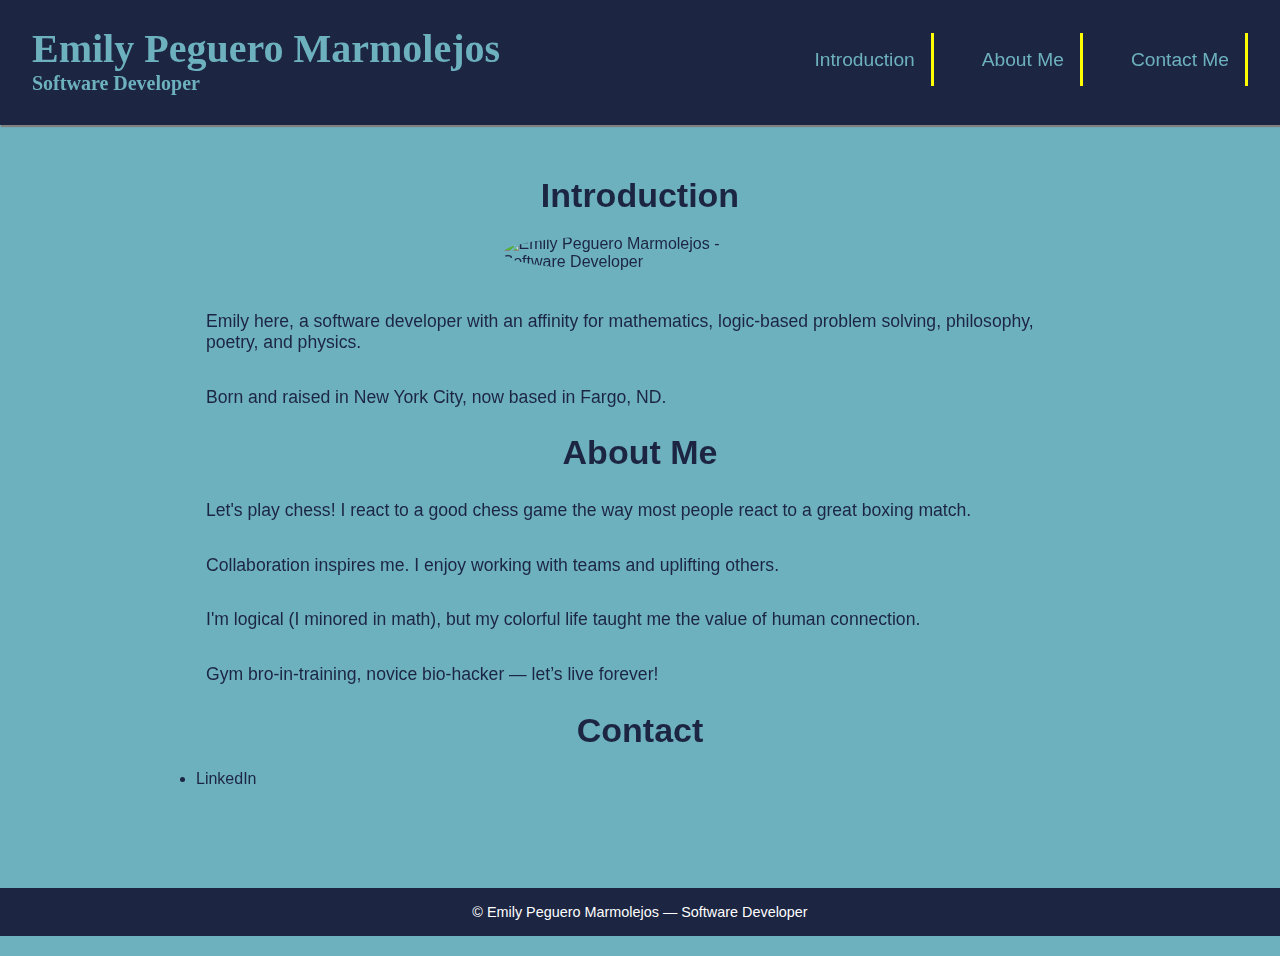
==== index.html @ 034e4d39 "Update index.html 2025 Q2" ====
<!DOCTYPE html>
<html lang="en">
<head>
  <meta charset="UTF-8" />
  <meta name="viewport" content="width=device-width, initial-scale=1.0" />
  <title>Emily the Developer</title>
  <link rel="stylesheet" href="https://cdnjs.cloudflare.com/ajax/libs/normalize/8.0.1/normalize.min.css" />
  <link rel="stylesheet" href="style.css" />
  <link href="https://unpkg.com/aos@2.3.1/dist/aos.css" rel="stylesheet">
  <link href="https://fonts.googleapis.com/css2?family=Inter:wght@300;400;600&family=Playfair+Display:wght@500;700&display=swap" rel="stylesheet">
</head>
<body>
  <div id="dark-mode-toggle" class="dark-toggle">
  <label class="switch">
    <input type="checkbox" id="toggle-dark-mode">
    <span class="slider round"></span>
  </label>
  </div>
  <header class="site-header">
    <div class="branding">
      <h1>Emily Peguero Marmolejos</h1>
      <h2>Software Developer</h2>
    </div>
    <nav class="main-nav">
      <ul>
        <li><a href="#introduction">Introduction</a></li>
        <li><a href="#about-me">About Me</a></li>
        <li><a href="#contact-me">Contact Me</a></li>
      </ul>
    </nav>
  </header>

  <main>
    <article id="introduction" data-aos="fade-up">
      <h3>Introduction</h3>
      <img src="me.jpg" alt="Emily Peguero Marmolejos - Software Developer" class="circular" width="275" />
      <p data-aos="fade-up" data-aos-delay="100">Emily here, a software developer with an affinity for mathematics, logic-based problem solving, philosophy, poetry, and physics.</p>
      <p data-aos="fade-up" data-aos-delay="200">Born and raised in New York City, now based in Fargo, ND.</p>
    </article>

    <article id="about-me" data-aos="fade-up">
      <h3>About Me</h3>
      <p data-aos="fade-up" data-aos-delay="400">Let's play chess! I react to a good chess game the way most people react to a great boxing match.</p>
      <p data-aos="fade-up" data-aos-delay="500">Collaboration inspires me. I enjoy working with teams and uplifting others.</p>
      <p data-aos="fade-up" data-aos-delay="600">I'm logical (I minored in math), but my colorful life taught me the value of human connection.</p>
      <p data-aos="fade-up" data-aos-delay="700">Gym bro-in-training, novice bio-hacker — let’s live forever!</p>
    </article>

    <article id="contact-me" data-aos="fade-up">
      <h3>Contact</h3>
      <ul class="contact-list">
        <li data-aos="fade-up" data-aos-delay="800"><a href="https://www.linkedin.com/in/peguero-marmolejos/" target="_blank">LinkedIn</a></li>
        <li data-aos="fade-up" data-aos-delay="900"><a href="https://github.com/peguero-marmolejos" target="_blank">GitHub</a></li>
        <li data-aos="fade-up" data-aos-delay="1000"><a href="mailto:erpegueromarmolejos@gmail.com?subject=Let’s%20Talk">Email Me</a></li>
      </ul>
    </article>
  </main>

  <footer>
    © Emily Peguero Marmolejos — Software Developer
  </footer>
  <script src="https://unpkg.com/aos@2.3.1/dist/aos.js"></script>
  <script>
     AOS.init({
       duration: 800,
       once: true
     });
  </script>
  <script>
  const toggle = document.getElementById('toggle-dark-mode');
  toggle.addEventListener('change', () => {
    document.body.classList.toggle('dark-mode');
  });
</script>

</body>
</html>
---- style.css ----
:root {
  --main-blue: #1C2541;
  --accent-blue: #6DB1BF;
  --highlight-yellow: yellow;
  --font-body: 'Lucida Sans Unicode', 'Lucida Grande', sans-serif;
  --font-heading: 'Didot', 'Didot LT STD', 'Hoefler Text', 'Garamond', serif;
}

* {
  box-sizing: border-box;
}

body {
  margin: 0;
  background-color: var(--accent-blue);
  font-family: var(--font-body);
  color: var(--main-blue);
}

/* Header */
.site-header {
  position: fixed;
  top: 0;
  width: 100%;
  height: 125px;
  background: var(--main-blue) url("uni.gif") repeat;
  border-bottom: 5px solid var(--main-blue);
  box-shadow: 1px 2px 1px grey;
  display: flex;
  justify-content: space-between;
  align-items: center;
  padding: 0 2rem;
  z-index: 1000;
}

.branding h1,
.branding h2 {
  margin: 0;
  color: var(--accent-blue);
  font-family: var(--font-heading);
}

.branding h1 {
  font-size: 2.5rem;
}

.branding h2 {
  font-size: 1.25rem;
}

.branding:hover h1,
.branding:hover h2 {
  color: white;
}

/* Article Headings */
article h3 {
  display: block;
  width: 100%;
  text-align: center;
  margin: 0 auto 20px auto;
  font-family: var(--font-body);
  font-size: 34px;
}

/* Navigation */
.main-nav ul {
  display: flex;
  gap: 2rem;
  list-style: none;
  padding: 0;
  margin: 0;
}

.main-nav a {
  text-decoration: none;
  color: var(--accent-blue);
  padding: 1rem;
  font-size: 1.2rem;
  border-right: 3px solid var(--highlight-yellow);
  transition: background-color 0.3s ease, color 0.3s ease;
}

.main-nav a:hover {
  background-color: var(--main-blue);
  color: var(--highlight-yellow);
  opacity: 0.7;
}

/* Main Content */
main {
  max-width: 1000px;
  margin: 160px auto 0 auto;
  padding: 1rem;
}

section {
  margin-bottom: 3rem;
  text-align: center;
}

h3 {
  font-size: 2rem;
}

p {
  font-size: 1.1rem;
  padding: 0.5rem 50px;
}

/* Image */
.circular {
  display: block;
  margin: 0 auto 2rem auto;
  border-radius: 50%;
}

/* Contact Section */
#contact-me ol {
  padding: 0 50px;
  margin: 0;
  font-size: 27px;
  font-family: var(--font-body);
  text-align: center;
  list-style-type: none;
}

#contact-me li {
  margin: 1rem 0;
}

.contact-list a {
  text-decoration: none;
  color: var(--main-blue);
  transition: font-size 0.2s ease;
}

.contact-list a:hover {
  font-size: 2rem;
}

/* Footer */
footer {
  background-color: var(--main-blue);
  color: white;
  text-align: center;
  padding: 1rem 0;
  font-size: 0.9rem;
}

/* Toggle switch styling */
.dark-toggle {
  position: fixed;
  top: 20px;
  right: 20px;
  z-index: 1000;
}
.switch {
  position: relative;
  display: inline-block;
  width: 50px;
  height: 24px;
}
.switch input {
  display: none;
}
.slider {
  position: absolute;
  cursor: pointer;
  background-color: #ccc;
  transition: .4s;
  border-radius: 34px;
  top: 0; left: 0; right: 0; bottom: 0;
}
.slider:before {
  content: "";
  position: absolute;
  height: 18px;
  width: 18px;
  left: 3px;
  bottom: 3px;
  background-color: white;
  transition: .4s;
  border-radius: 50%;
}
input:checked + .slider {
  background-color: #2196F3;
}
input:checked + .slider:before {
  transform: translateX(26px);
}

/* Dark mode */
body.dark-mode {
  background-color: #0D1117;
  color: #e6edf3;
}
body.dark-mode header,
body.dark-mode footer {
  background-color: #161B22;
  color: #e6edf3;
}
body.dark-mode nav a {
  color: #58A6FF;
}
body.dark-mode nav a:hover {
  background-color: #30363D;
  color: #fff;
}
body.dark-mode #about-me {
  background-color: #161B22;
}

/* Responsive Design */
@media screen and (max-width: 768px) {
  .site-header {
    flex-direction: column;
    height: auto;
    text-align: center;
    padding: 1rem;
  }

  .main-nav ul {
    flex-direction: column;
    gap: 1rem;
  }

  main {
    margin-top: 220px;
    padding: 1rem;
  }

  .branding h1 {
    font-size: 2rem;
  }

  .branding h2 {
    font-size: 1rem;
  }
}
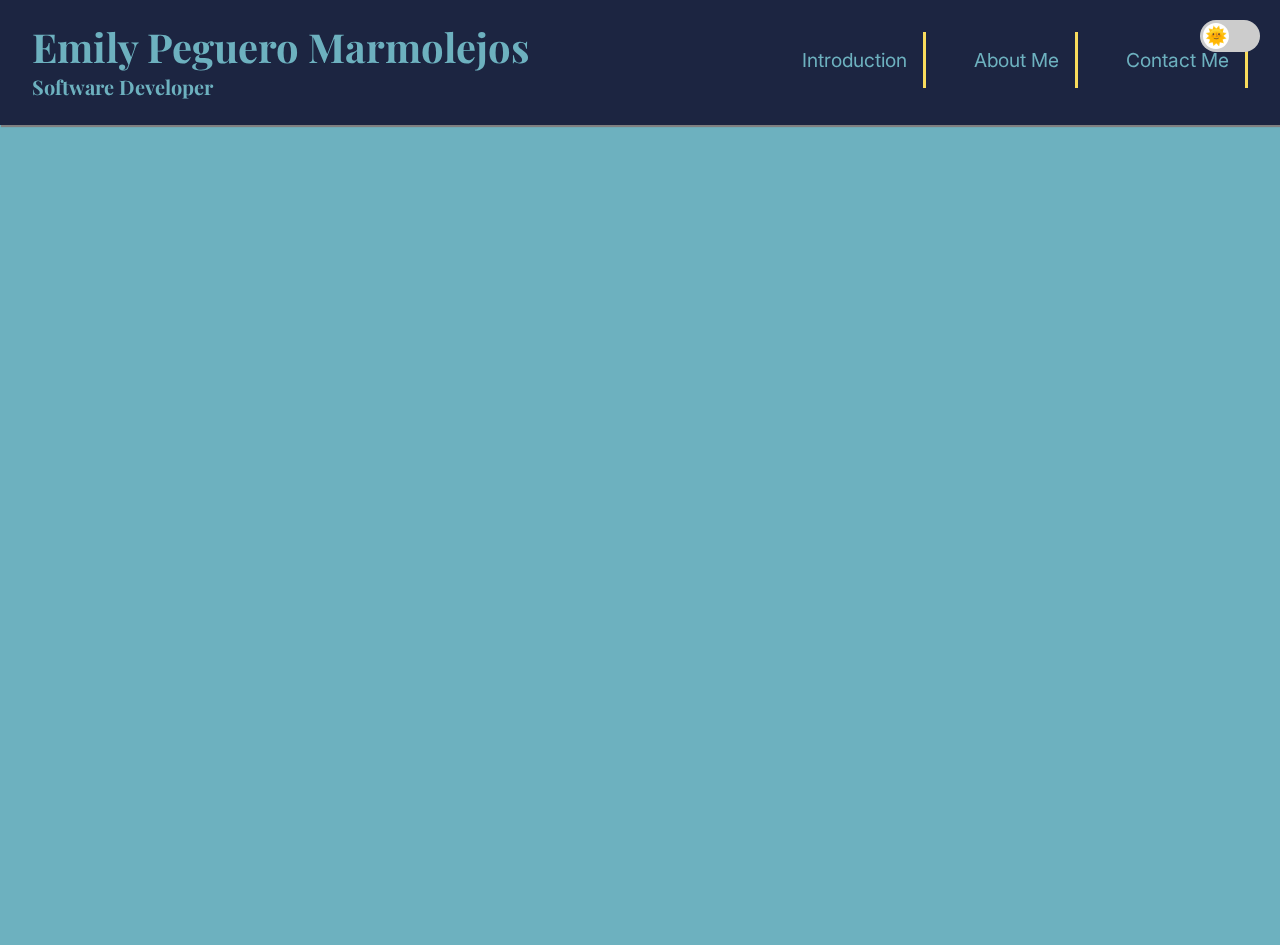
==== commit 17bac137: "Update index.html  Q2 2025" ====
--- a/index.html
+++ b/index.html
@@ -4,18 +4,30 @@
   <meta charset="UTF-8" />
   <meta name="viewport" content="width=device-width, initial-scale=1.0" />
   <title>Emily the Developer</title>
+
+  <!-- Normalize CSS -->
   <link rel="stylesheet" href="https://cdnjs.cloudflare.com/ajax/libs/normalize/8.0.1/normalize.min.css" />
+
+  <!-- Google Fonts -->
+  <link href="https://fonts.googleapis.com/css2?family=Inter:wght@300;400;600&family=Playfair+Display:wght@500;700&display=swap" rel="stylesheet">
+
+  <!-- AOS Scroll Animations -->
+  <link href="https://unpkg.com/aos@2.3.1/dist/aos.css" rel="stylesheet">
+
+  <!-- Your Main Styles -->
   <link rel="stylesheet" href="style.css" />
-  <link href="https://unpkg.com/aos@2.3.1/dist/aos.css" rel="stylesheet">
-  <link href="https://fonts.googleapis.com/css2?family=Inter:wght@300;400;600&family=Playfair+Display:wght@500;700&display=swap" rel="stylesheet">
 </head>
 <body>
+
+  <!-- Dark Mode Toggle -->
   <div id="dark-mode-toggle" class="dark-toggle">
-  <label class="switch">
-    <input type="checkbox" id="toggle-dark-mode">
-    <span class="slider round"></span>
-  </label>
+    <label class="switch">
+      <input type="checkbox" id="toggle-dark-mode">
+      <span class="slider round"></span>
+    </label>
   </div>
+
+  <!-- Header -->
   <header class="site-header">
     <div class="branding">
       <h1>Emily Peguero Marmolejos</h1>
@@ -30,12 +42,17 @@
     </nav>
   </header>
 
+  <!-- Main Content -->
   <main>
     <article id="introduction" data-aos="fade-up">
       <h3>Introduction</h3>
       <img src="me.jpg" alt="Emily Peguero Marmolejos - Software Developer" class="circular" width="275" />
-      <p data-aos="fade-up" data-aos-delay="100">Emily here, a software developer with an affinity for mathematics, logic-based problem solving, philosophy, poetry, and physics.</p>
-      <p data-aos="fade-up" data-aos-delay="200">Born and raised in New York City, now based in Fargo, ND.</p>
+      <p data-aos="fade-up" data-aos-delay="100">
+        Emily here, a software developer with an affinity for mathematics, logic-based problem solving, philosophy, poetry, and physics.
+      </p>
+      <p data-aos="fade-up" data-aos-delay="200">
+        Born and raised in New York City, now based in Fargo, ND.
+      </p>
     </article>
 
     <article id="about-me" data-aos="fade-up">
@@ -49,29 +66,4 @@
     <article id="contact-me" data-aos="fade-up">
       <h3>Contact</h3>
       <ul class="contact-list">
-        <li data-aos="fade-up" data-aos-delay="800"><a href="https://www.linkedin.com/in/peguero-marmolejos/" target="_blank">LinkedIn</a></li>
-        <li data-aos="fade-up" data-aos-delay="900"><a href="https://github.com/peguero-marmolejos" target="_blank">GitHub</a></li>
-        <li data-aos="fade-up" data-aos-delay="1000"><a href="mailto:erpegueromarmolejos@gmail.com?subject=Let’s%20Talk">Email Me</a></li>
-      </ul>
-    </article>
-  </main>
-
-  <footer>
-    © Emily Peguero Marmolejos — Software Developer
-  </footer>
-  <script src="https://unpkg.com/aos@2.3.1/dist/aos.js"></script>
-  <script>
-     AOS.init({
-       duration: 800,
-       once: true
-     });
-  </script>
-  <script>
-  const toggle = document.getElementById('toggle-dark-mode');
-  toggle.addEventListener('change', () => {
-    document.body.classList.toggle('dark-mode');
-  });
-</script>
-
-</body>
-</html>
+        <li data-aos="fade-up" data-aos-delay="800"><a href="https://www.linkedin.com/in/peguero-marmolejos/" target="_blank" rel_
--- a/style.css
+++ b/style.css
@@ -1,9 +1,9 @@
 :root {
   --main-blue: #1C2541;
   --accent-blue: #6DB1BF;
-  --highlight-yellow: yellow;
-  --font-body: 'Lucida Sans Unicode', 'Lucida Grande', sans-serif;
-  --font-heading: 'Didot', 'Didot LT STD', 'Hoefler Text', 'Garamond', serif;
+  --highlight-yellow: #F9DC5C;
+  --font-body: 'Inter', sans-serif;
+  --font-heading: 'Playfair Display', serif;
 }
 
 * {
@@ -15,6 +15,7 @@
   background-color: var(--accent-blue);
   font-family: var(--font-body);
   color: var(--main-blue);
+  transition: background-color 0.3s, color 0.3s;
 }
 
 /* Header */
@@ -53,17 +54,7 @@
   color: white;
 }
 
-/* Article Headings */
-article h3 {
-  display: block;
-  width: 100%;
-  text-align: center;
-  margin: 0 auto 20px auto;
-  font-family: var(--font-body);
-  font-size: 34px;
-}
-
-/* Navigation */
+/* Nav */
 .main-nav ul {
   display: flex;
   gap: 2rem;
@@ -87,6 +78,63 @@
   opacity: 0.7;
 }
 
+/* Dark Mode Toggle */
+.dark-toggle {
+  position: fixed;
+  top: 20px;
+  right: 20px;
+  z-index: 1001;
+}
+
+.switch {
+  position: relative;
+  display: inline-block;
+  width: 60px;
+  height: 32px;
+}
+
+.switch input {
+  opacity: 0;
+  width: 0;
+  height: 0;
+}
+
+.slider {
+  position: absolute;
+  cursor: pointer;
+  background-color: #ccc;
+  border-radius: 34px;
+  top: 0;
+  left: 0;
+  right: 0;
+  bottom: 0;
+  transition: background-color 0.4s;
+}
+
+.slider:before {
+  content: "🌞";
+  position: absolute;
+  height: 26px;
+  width: 26px;
+  left: 3px;
+  bottom: 3px;
+  font-size: 18px;
+  text-align: center;
+  line-height: 26px;
+  background-color: white;
+  border-radius: 50%;
+  transition: transform 0.4s ease-in-out;
+}
+
+input:checked + .slider {
+  background-color: #444;
+}
+
+input:checked + .slider:before {
+  content: "🌜";
+  transform: translateX(28px);
+}
+
 /* Main Content */
 main {
   max-width: 1000px;
@@ -99,13 +147,17 @@
   text-align: center;
 }
 
-h3 {
+article h3 {
+  text-align: center;
+  font-family: var(--font-heading);
   font-size: 2rem;
+  margin-bottom: 1rem;
 }
 
 p {
   font-size: 1.1rem;
-  padding: 0.5rem 50px;
+  padding: 0.5rem 2rem;
+  text-align: left;
 }
 
 /* Image */
@@ -116,17 +168,15 @@
 }
 
 /* Contact Section */
-#contact-me ol {
-  padding: 0 50px;
-  margin: 0;
-  font-size: 27px;
-  font-family: var(--font-body);
-  text-align: center;
-  list-style-type: none;
-}
-
-#contact-me li {
+.contact-list {
+  list-style: none;
+  padding-left: 2rem;
+}
+
+.contact-list li {
   margin: 1rem 0;
+  font-size: 1.5rem;
+  text-align: left;
 }
 
 .contact-list a {
@@ -148,70 +198,32 @@
   font-size: 0.9rem;
 }
 
-/* Toggle switch styling */
-.dark-toggle {
-  position: fixed;
-  top: 20px;
-  right: 20px;
-  z-index: 1000;
-}
-.switch {
-  position: relative;
-  display: inline-block;
-  width: 50px;
-  height: 24px;
-}
-.switch input {
-  display: none;
-}
-.slider {
-  position: absolute;
-  cursor: pointer;
-  background-color: #ccc;
-  transition: .4s;
-  border-radius: 34px;
-  top: 0; left: 0; right: 0; bottom: 0;
-}
-.slider:before {
-  content: "";
-  position: absolute;
-  height: 18px;
-  width: 18px;
-  left: 3px;
-  bottom: 3px;
-  background-color: white;
-  transition: .4s;
-  border-radius: 50%;
-}
-input:checked + .slider {
-  background-color: #2196F3;
-}
-input:checked + .slider:before {
-  transform: translateX(26px);
-}
-
-/* Dark mode */
+/* Dark Mode Styles */
 body.dark-mode {
   background-color: #0D1117;
   color: #e6edf3;
 }
+
 body.dark-mode header,
 body.dark-mode footer {
   background-color: #161B22;
   color: #e6edf3;
 }
+
 body.dark-mode nav a {
   color: #58A6FF;
 }
+
 body.dark-mode nav a:hover {
   background-color: #30363D;
   color: #fff;
 }
+
 body.dark-mode #about-me {
   background-color: #161B22;
 }
 
-/* Responsive Design */
+/* Responsive */
 @media screen and (max-width: 768px) {
   .site-header {
     flex-direction: column;
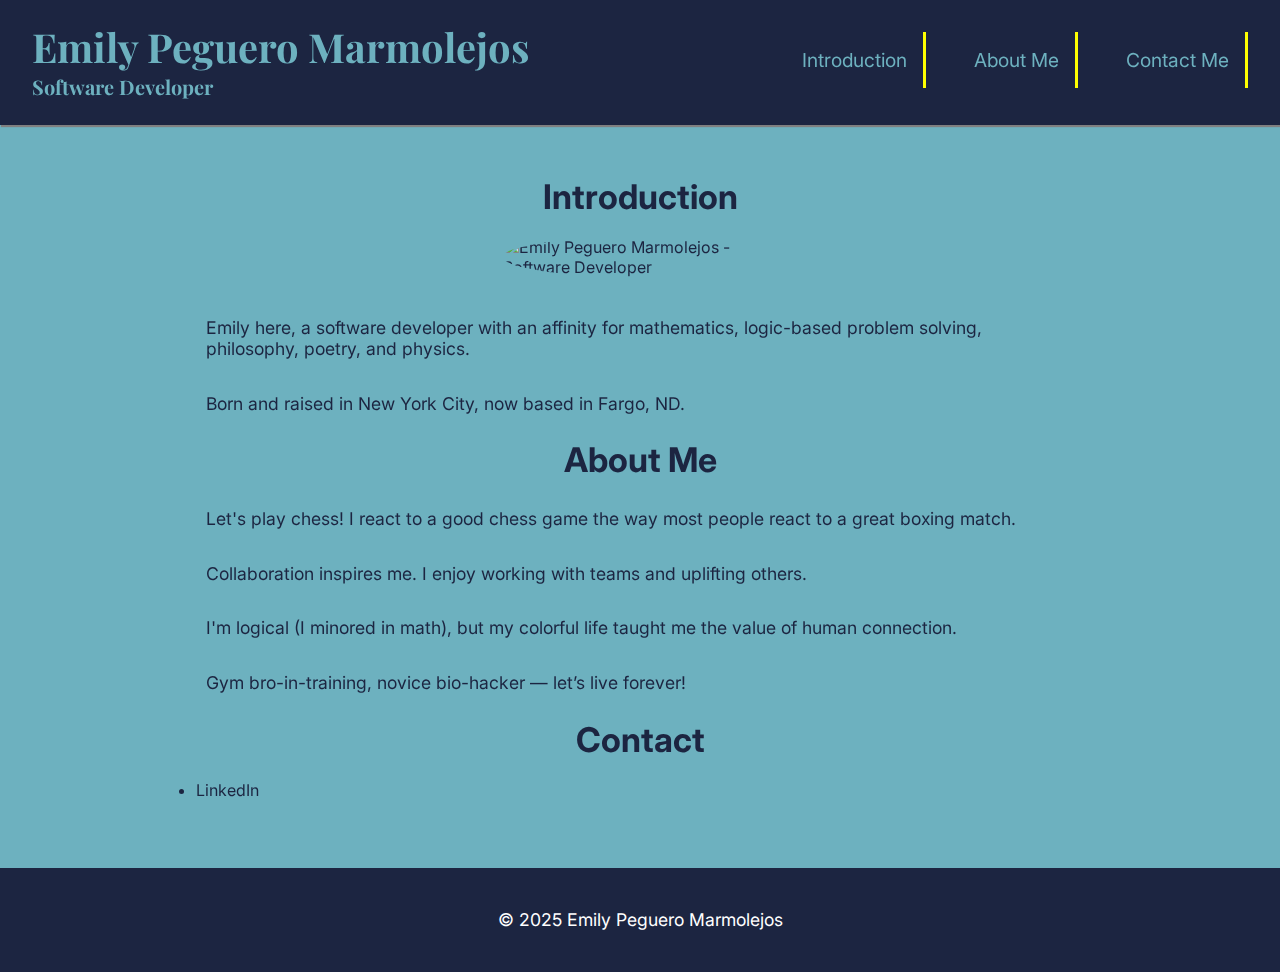
==== commit f745bade: "Update index.html Q2 2025" ====
--- a/index.html
+++ b/index.html
@@ -66,4 +66,34 @@
     <article id="contact-me" data-aos="fade-up">
       <h3>Contact</h3>
       <ul class="contact-list">
-        <li data-aos="fade-up" data-aos-delay="800"><a href="https://www.linkedin.com/in/peguero-marmolejos/" target="_blank" rel_
+        <li data-aos="fade-up" data-aos-delay="800">
+          <a href="https://www.linkedin.com/in/peguero-marmolejos/" target="_blank" rel="noopener noreferrer">LinkedIn</a>
+        </li>
+        <li data-aos="fade-up" data-aos-delay="900">
+          <a href="mailto:emily@example.com">Email</a>
+        </li>
+      </ul>
+    </article>
+  </main>
+
+  <!-- Footer -->
+  <footer>
+    <p>&copy; 2025 Emily Peguero Marmolejos</p>
+  </footer>
+
+  <!-- AOS Scroll Animations Script -->
+  <script src="https://unpkg.com/aos@2.3.1/dist/aos.js"></script>
+  <script>
+    AOS.init();
+  </script>
+
+  <!-- Dark Mode Toggle Script -->
+  <script>
+    const toggleDarkMode = document.getElementById('toggle-dark-mode');
+    toggleDarkMode.addEventListener('change', () => {
+      document.body.classList.toggle('dark-mode', toggleDarkMode.checked);
+    });
+  </script>
+
+</body>
+</html>
--- a/style.css
+++ b/style.css
@@ -1,9 +1,9 @@
 :root {
+  --font-body: 'Inter', sans-serif;
+  --font-heading: 'Playfair Display', serif;
   --main-blue: #1C2541;
   --accent-blue: #6DB1BF;
-  --highlight-yellow: #F9DC5C;
-  --font-body: 'Inter', sans-serif;
-  --font-heading: 'Playfair Display', serif;
+  --highlight-yellow: yellow;
 }
 
 * {
@@ -15,7 +15,6 @@
   background-color: var(--accent-blue);
   font-family: var(--font-body);
   color: var(--main-blue);
-  transition: background-color 0.3s, color 0.3s;
 }
 
 /* Header */
@@ -54,7 +53,17 @@
   color: white;
 }
 
-/* Nav */
+/* Article Headings */
+article h3 {
+  display: block;
+  width: 100%;
+  text-align: center;
+  margin: 0 auto 20px auto;
+  font-family: var(--font-body);
+  font-size: 34px;
+}
+
+/* Navigation */
 .main-nav ul {
   display: flex;
   gap: 2rem;
@@ -78,63 +87,6 @@
   opacity: 0.7;
 }
 
-/* Dark Mode Toggle */
-.dark-toggle {
-  position: fixed;
-  top: 20px;
-  right: 20px;
-  z-index: 1001;
-}
-
-.switch {
-  position: relative;
-  display: inline-block;
-  width: 60px;
-  height: 32px;
-}
-
-.switch input {
-  opacity: 0;
-  width: 0;
-  height: 0;
-}
-
-.slider {
-  position: absolute;
-  cursor: pointer;
-  background-color: #ccc;
-  border-radius: 34px;
-  top: 0;
-  left: 0;
-  right: 0;
-  bottom: 0;
-  transition: background-color 0.4s;
-}
-
-.slider:before {
-  content: "🌞";
-  position: absolute;
-  height: 26px;
-  width: 26px;
-  left: 3px;
-  bottom: 3px;
-  font-size: 18px;
-  text-align: center;
-  line-height: 26px;
-  background-color: white;
-  border-radius: 50%;
-  transition: transform 0.4s ease-in-out;
-}
-
-input:checked + .slider {
-  background-color: #444;
-}
-
-input:checked + .slider:before {
-  content: "🌜";
-  transform: translateX(28px);
-}
-
 /* Main Content */
 main {
   max-width: 1000px;
@@ -147,17 +99,13 @@
   text-align: center;
 }
 
-article h3 {
-  text-align: center;
-  font-family: var(--font-heading);
+h3 {
   font-size: 2rem;
-  margin-bottom: 1rem;
 }
 
 p {
   font-size: 1.1rem;
-  padding: 0.5rem 2rem;
-  text-align: left;
+  padding: 0.5rem 50px;
 }
 
 /* Image */
@@ -168,15 +116,17 @@
 }
 
 /* Contact Section */
-.contact-list {
-  list-style: none;
-  padding-left: 2rem;
-}
-
-.contact-list li {
+#contact-me ol {
+  padding: 0 50px;
+  margin: 0;
+  font-size: 27px;
+  font-family: var(--font-body);
+  text-align: center;
+  list-style-type: none;
+}
+
+#contact-me li {
   margin: 1rem 0;
-  font-size: 1.5rem;
-  text-align: left;
 }
 
 .contact-list a {
@@ -198,32 +148,70 @@
   font-size: 0.9rem;
 }
 
-/* Dark Mode Styles */
+/* Toggle switch styling */
+.dark-toggle {
+  position: fixed;
+  top: 20px;
+  right: 20px;
+  z-index: 1000;
+}
+.switch {
+  position: relative;
+  display: inline-block;
+  width: 50px;
+  height: 24px;
+}
+.switch input {
+  display: none;
+}
+.slider {
+  position: absolute;
+  cursor: pointer;
+  background-color: #ccc;
+  transition: .4s;
+  border-radius: 34px;
+  top: 0; left: 0; right: 0; bottom: 0;
+}
+.slider:before {
+  content: "";
+  position: absolute;
+  height: 18px;
+  width: 18px;
+  left: 3px;
+  bottom: 3px;
+  background-color: white;
+  transition: .4s;
+  border-radius: 50%;
+}
+input:checked + .slider {
+  background-color: #2196F3;
+}
+input:checked + .slider:before {
+  transform: translateX(26px);
+}
+
+/* Dark mode */
 body.dark-mode {
   background-color: #0D1117;
   color: #e6edf3;
 }
-
 body.dark-mode header,
 body.dark-mode footer {
   background-color: #161B22;
   color: #e6edf3;
 }
-
 body.dark-mode nav a {
   color: #58A6FF;
 }
-
 body.dark-mode nav a:hover {
   background-color: #30363D;
   color: #fff;
 }
-
 body.dark-mode #about-me {
   background-color: #161B22;
 }
 
-/* Responsive */
+/* Responsive Design */
 @media screen and (max-width: 768px) {
   .site-header {
     flex-direction: column;
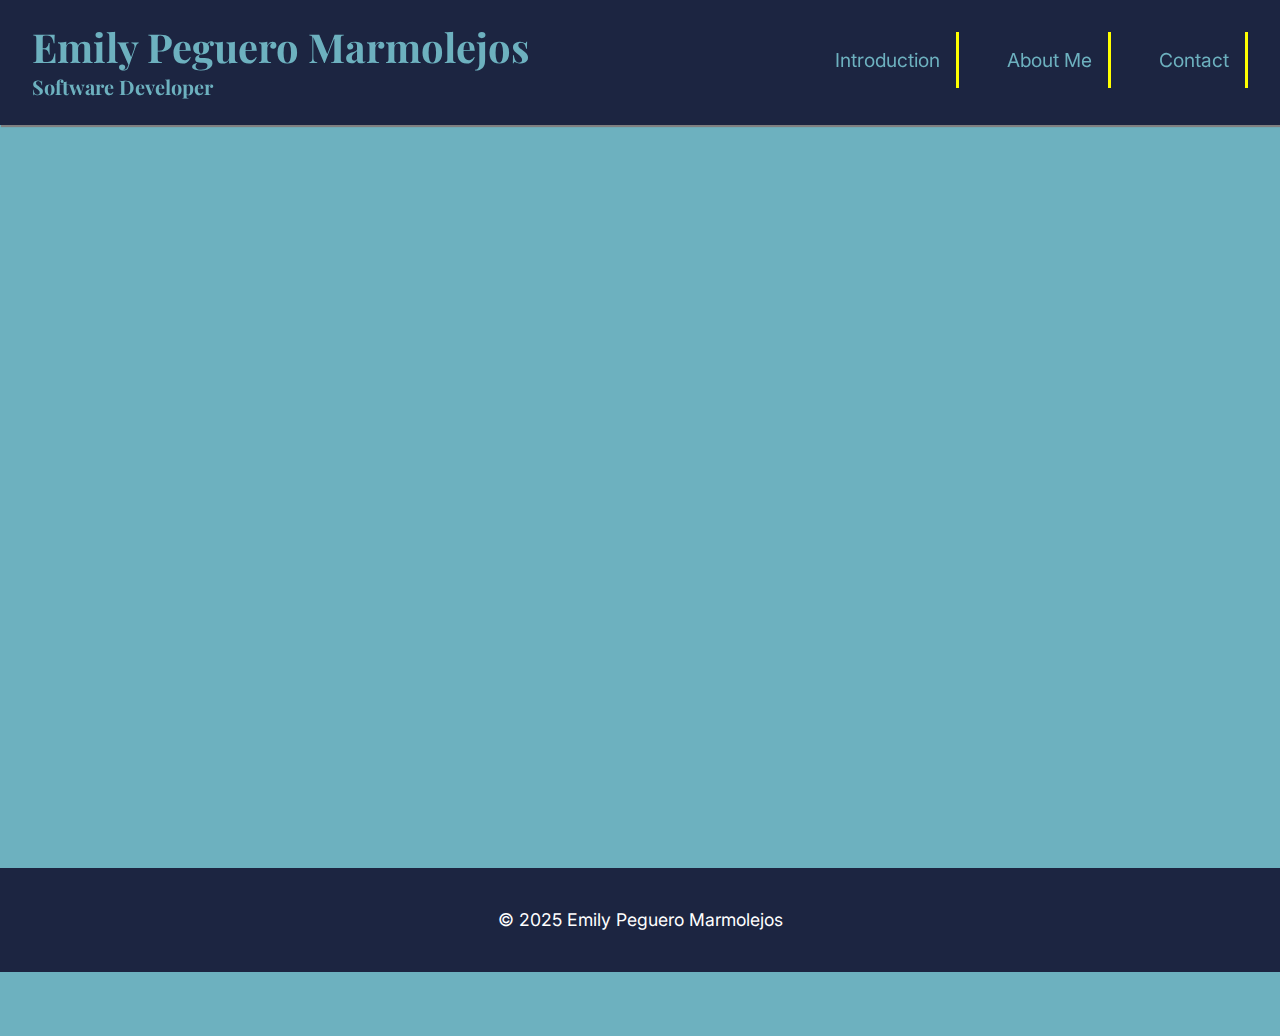
==== commit 4b766346: "Update index.html Q2 2025" ====
--- a/index.html
+++ b/index.html
@@ -14,7 +14,7 @@
   <!-- AOS Scroll Animations -->
   <link href="https://unpkg.com/aos@2.3.1/dist/aos.css" rel="stylesheet">
 
-  <!-- Your Main Styles -->
+  <!-- Main Styles -->
   <link rel="stylesheet" href="style.css" />
 </head>
 <body>
@@ -33,11 +33,12 @@
       <h1>Emily Peguero Marmolejos</h1>
       <h2>Software Developer</h2>
     </div>
+
     <nav class="main-nav">
       <ul>
         <li><a href="#introduction">Introduction</a></li>
         <li><a href="#about-me">About Me</a></li>
-        <li><a href="#contact-me">Contact Me</a></li>
+        <li><a href="#contact-me">Contact</a></li>
       </ul>
     </nav>
   </header>
@@ -81,19 +82,4 @@
     <p>&copy; 2025 Emily Peguero Marmolejos</p>
   </footer>
 
-  <!-- AOS Scroll Animations Script -->
-  <script src="https://unpkg.com/aos@2.3.1/dist/aos.js"></script>
-  <script>
-    AOS.init();
-  </script>
-
-  <!-- Dark Mode Toggle Script -->
-  <script>
-    const toggleDarkMode = document.getElementById('toggle-dark-mode');
-    toggleDarkMode.addEventListener('change', () => {
-      document.body.classList.toggle('dark-mode', toggleDarkMode.checked);
-    });
-  </script>
-
-</body>
-</html>
+  <!-- AOS Scroll Animations -->
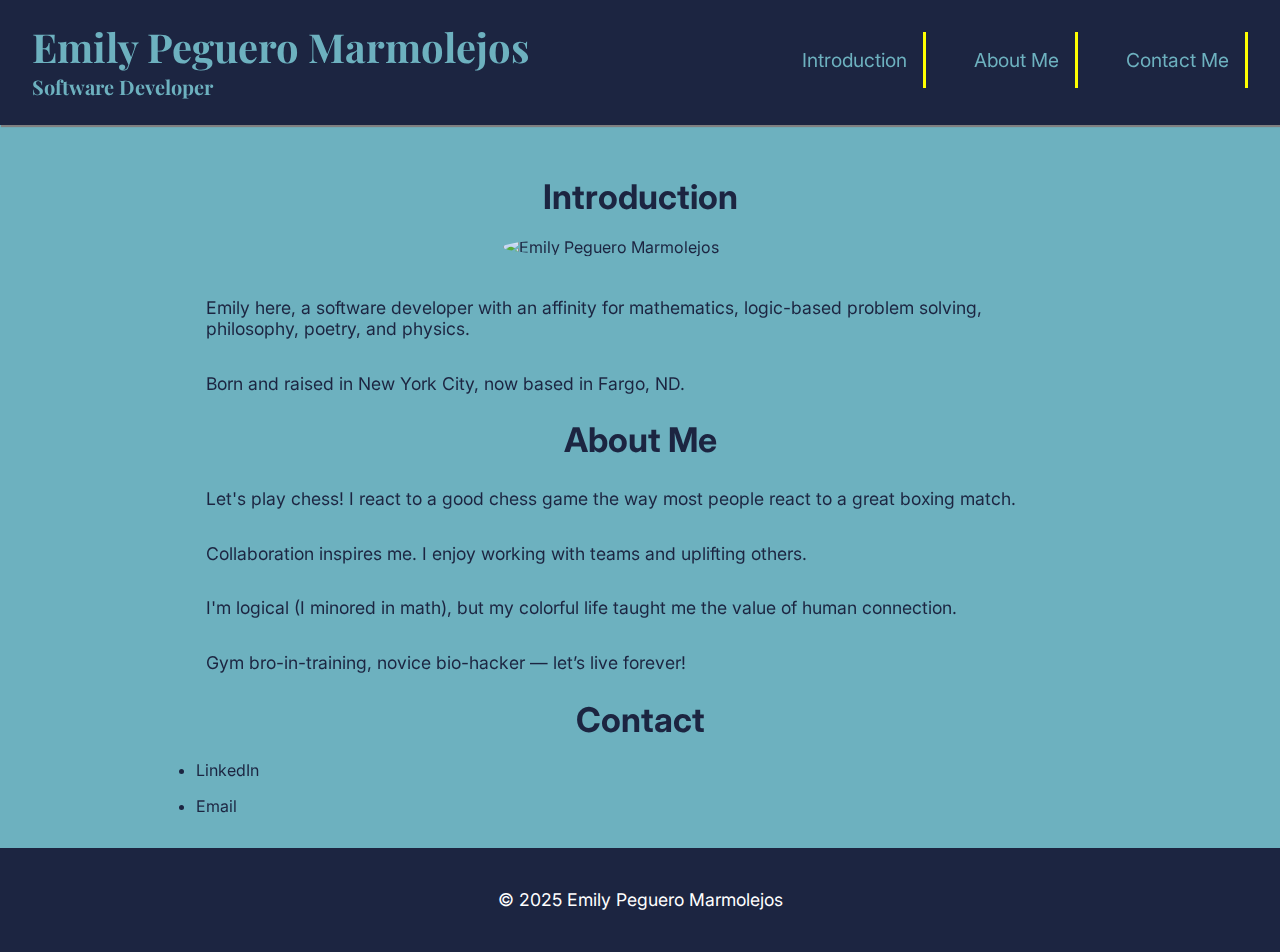
==== commit a869c4ea: "Update index.html Q2 2025" ====
--- a/index.html
+++ b/index.html
@@ -14,72 +14,78 @@
   <!-- AOS Scroll Animations -->
   <link href="https://unpkg.com/aos@2.3.1/dist/aos.css" rel="stylesheet">
 
-  <!-- Main Styles -->
   <link rel="stylesheet" href="style.css" />
 </head>
 <body>
 
-  <!-- Dark Mode Toggle -->
-  <div id="dark-mode-toggle" class="dark-toggle">
-    <label class="switch">
-      <input type="checkbox" id="toggle-dark-mode">
-      <span class="slider round"></span>
-    </label>
+<!-- Dark Mode Toggle -->
+<div id="dark-mode-toggle" class="dark-toggle">
+  <label class="switch">
+    <input type="checkbox" id="toggle-dark-mode">
+    <span class="slider round"></span>
+  </label>
+</div>
+
+<!-- Header -->
+<header class="site-header">
+  <div class="branding">
+    <h1>Emily Peguero Marmolejos</h1>
+    <h2>Software Developer</h2>
   </div>
+  <nav class="main-nav">
+    <ul>
+      <li><a href="#introduction">Introduction</a></li>
+      <li><a href="#about-me">About Me</a></li>
+      <li><a href="#contact-me">Contact Me</a></li>
+    </ul>
+  </nav>
+</header>
 
-  <!-- Header -->
-  <header class="site-header">
-    <div class="branding">
-      <h1>Emily Peguero Marmolejos</h1>
-      <h2>Software Developer</h2>
-    </div>
+<!-- Main Content -->
+<main>
+  <article id="introduction" data-aos="fade-up">
+    <h3>Introduction</h3>
+    <img src="me.jpg" alt="Emily Peguero Marmolejos" class="circular" width="275" />
+    <p data-aos="fade-up" data-aos-delay="100">
+      Emily here, a software developer with an affinity for mathematics, logic-based problem solving, philosophy, poetry, and physics.
+    </p>
+    <p data-aos="fade-up" data-aos-delay="200">
+      Born and raised in New York City, now based in Fargo, ND.
+    </p>
+  </article>
 
-    <nav class="main-nav">
-      <ul>
-        <li><a href="#introduction">Introduction</a></li>
-        <li><a href="#about-me">About Me</a></li>
-        <li><a href="#contact-me">Contact</a></li>
-      </ul>
-    </nav>
-  </header>
+  <article id="about-me" data-aos="fade-up">
+    <h3>About Me</h3>
+    <p>Let's play chess! I react to a good chess game the way most people react to a great boxing match.</p>
+    <p>Collaboration inspires me. I enjoy working with teams and uplifting others.</p>
+    <p>I'm logical (I minored in math), but my colorful life taught me the value of human connection.</p>
+    <p>Gym bro-in-training, novice bio-hacker — let’s live forever!</p>
+  </article>
 
-  <!-- Main Content -->
-  <main>
-    <article id="introduction" data-aos="fade-up">
-      <h3>Introduction</h3>
-      <img src="me.jpg" alt="Emily Peguero Marmolejos - Software Developer" class="circular" width="275" />
-      <p data-aos="fade-up" data-aos-delay="100">
-        Emily here, a software developer with an affinity for mathematics, logic-based problem solving, philosophy, poetry, and physics.
-      </p>
-      <p data-aos="fade-up" data-aos-delay="200">
-        Born and raised in New York City, now based in Fargo, ND.
-      </p>
-    </article>
+  <article id="contact-me" data-aos="fade-up">
+    <h3>Contact</h3>
+    <ul class="contact-list">
+      <li><a href="https://www.linkedin.com/in/peguero-marmolejos/" target="_blank">LinkedIn</a></li>
+      <li><a href="mailto:emily@example.com">Email</a></li>
+    </ul>
+  </article>
+</main>
 
-    <article id="about-me" data-aos="fade-up">
-      <h3>About Me</h3>
-      <p data-aos="fade-up" data-aos-delay="400">Let's play chess! I react to a good chess game the way most people react to a great boxing match.</p>
-      <p data-aos="fade-up" data-aos-delay="500">Collaboration inspires me. I enjoy working with teams and uplifting others.</p>
-      <p data-aos="fade-up" data-aos-delay="600">I'm logical (I minored in math), but my colorful life taught me the value of human connection.</p>
-      <p data-aos="fade-up" data-aos-delay="700">Gym bro-in-training, novice bio-hacker — let’s live forever!</p>
-    </article>
+<!-- Footer -->
+<footer>
+  <p>&copy; 2025 Emily Peguero Marmolejos</p>
+</footer>
 
-    <article id="contact-me" data-aos="fade-up">
-      <h3>Contact</h3>
-      <ul class="contact-list">
-        <li data-aos="fade-up" data-aos-delay="800">
-          <a href="https://www.linkedin.com/in/peguero-marmolejos/" target="_blank" rel="noopener noreferrer">LinkedIn</a>
-        </li>
-        <li data-aos="fade-up" data-aos-delay="900">
-          <a href="mailto:emily@example.com">Email</a>
-        </li>
-      </ul>
-    </article>
-  </main>
+<!-- AOS Scroll Animations -->
+<script src="https://unpkg.com/aos@2.3.1/dist/aos.js"></script>
+<script>AOS.init();</script>
 
-  <!-- Footer -->
-  <footer>
-    <p>&copy; 2025 Emily Peguero Marmolejos</p>
-  </footer>
-
-  <!-- AOS Scroll Animations -->
+<!-- Dark Mode Script -->
+<script>
+  const toggleDarkMode = document.getElementById('toggle-dark-mode');
+  toggleDarkMode.addEventListener('change', () => {
+    document.body.classList.toggle('dark-mode', toggleDarkMode.checked);
+  });
+</script>
+</body>
+</html>
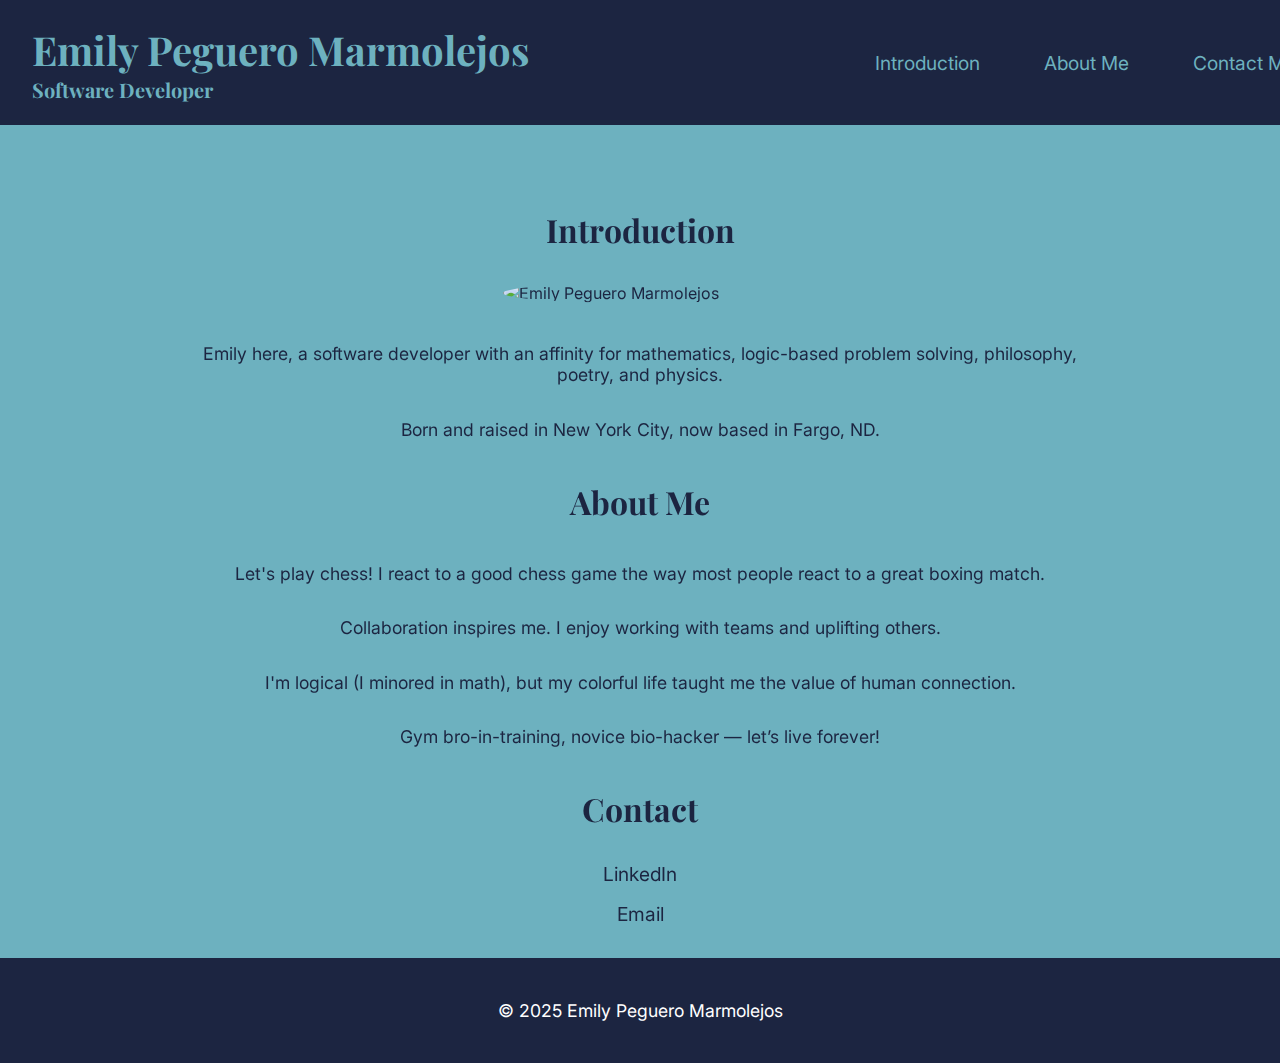
==== commit af14de34: "Update index.html Q2 2025" ====
--- a/index.html
+++ b/index.html
@@ -80,11 +80,24 @@
 <script src="https://unpkg.com/aos@2.3.1/dist/aos.js"></script>
 <script>AOS.init();</script>
 
-<!-- Dark Mode Script -->
 <script>
   const toggleDarkMode = document.getElementById('toggle-dark-mode');
+
+  // Load saved preference for dark mode
+  if (localStorage.getItem('darkMode') === 'enabled') {
+    document.body.classList.add('dark-mode');
+    toggleDarkMode.checked = true;
+  }
+
+  // Toggle dark mode when checkbox changes
   toggleDarkMode.addEventListener('change', () => {
-    document.body.classList.toggle('dark-mode', toggleDarkMode.checked);
+    if (toggleDarkMode.checked) {
+      document.body.classList.add('dark-mode');
+      localStorage.setItem('darkMode', 'enabled');
+    } else {
+      document.body.classList.remove('dark-mode');
+      localStorage.setItem('darkMode', 'disabled');
+    }
   });
 </script>
 </body>
--- a/style.css
+++ b/style.css
@@ -6,15 +6,12 @@
   --highlight-yellow: yellow;
 }
 
-* {
-  box-sizing: border-box;
-}
-
 body {
   margin: 0;
+  font-family: var(--font-body);
   background-color: var(--accent-blue);
-  font-family: var(--font-body);
   color: var(--main-blue);
+  transition: background-color 0.3s, color 0.3s;
 }
 
 /* Header */
@@ -23,9 +20,7 @@
   top: 0;
   width: 100%;
   height: 125px;
-  background: var(--main-blue) url("uni.gif") repeat;
-  border-bottom: 5px solid var(--main-blue);
-  box-shadow: 1px 2px 1px grey;
+  background-color: var(--main-blue);
   display: flex;
   justify-content: space-between;
   align-items: center;
@@ -35,9 +30,9 @@
 
 .branding h1,
 .branding h2 {
-  margin: 0;
   color: var(--accent-blue);
   font-family: var(--font-heading);
+  margin: 0;
 }
 
 .branding h1 {
@@ -46,21 +41,6 @@
 
 .branding h2 {
   font-size: 1.25rem;
-}
-
-.branding:hover h1,
-.branding:hover h2 {
-  color: white;
-}
-
-/* Article Headings */
-article h3 {
-  display: block;
-  width: 100%;
-  text-align: center;
-  margin: 0 auto 20px auto;
-  font-family: var(--font-body);
-  font-size: 34px;
 }
 
 /* Navigation */
@@ -68,84 +48,127 @@
   display: flex;
   gap: 2rem;
   list-style: none;
+  margin: 0;
   padding: 0;
-  margin: 0;
 }
 
 .main-nav a {
   text-decoration: none;
   color: var(--accent-blue);
+  font-size: 1.2rem;
   padding: 1rem;
-  font-size: 1.2rem;
-  border-right: 3px solid var(--highlight-yellow);
-  transition: background-color 0.3s ease, color 0.3s ease;
+  transition: all 0.3s ease;
+  border-bottom: 2px solid transparent;
 }
 
 .main-nav a:hover {
-  background-color: var(--main-blue);
+  font-size: 1.4rem;
   color: var(--highlight-yellow);
-  opacity: 0.7;
-}
-
-/* Main Content */
+  border-bottom: 2px solid var(--highlight-yellow);
+}
+
 main {
   max-width: 1000px;
   margin: 160px auto 0 auto;
   padding: 1rem;
 }
 
-section {
-  margin-bottom: 3rem;
-  text-align: center;
-}
-
-h3 {
+article h3 {
+  font-family: var(--font-heading);
   font-size: 2rem;
+  text-align: center;
+}
+
+.circular {
+  display: block;
+  margin: 2rem auto;
+  border-radius: 50%;
 }
 
 p {
   font-size: 1.1rem;
   padding: 0.5rem 50px;
-}
-
-/* Image */
-.circular {
-  display: block;
-  margin: 0 auto 2rem auto;
-  border-radius: 50%;
-}
-
-/* Contact Section */
-#contact-me ol {
-  padding: 0 50px;
-  margin: 0;
-  font-size: 27px;
-  font-family: var(--font-body);
-  text-align: center;
-  list-style-type: none;
-}
-
-#contact-me li {
+  text-align: center;
+}
+
+.contact-list {
+  list-style: none;
+  text-align: center;
+  padding: 0;
+}
+
+.contact-list li {
   margin: 1rem 0;
 }
 
 .contact-list a {
   text-decoration: none;
+  font-size: 1.2rem;
   color: var(--main-blue);
-  transition: font-size 0.2s ease;
+  transition: all 0.3s ease;
 }
 
 .contact-list a:hover {
-  font-size: 2rem;
-}
-
-/* Footer */
+  font-size: 1.5rem;
+  color: var(--highlight-yellow);
+}
+
 footer {
   background-color: var(--main-blue);
   color: white;
   text-align: center;
   padding: 1rem 0;
-  font-size: 0.9rem;
+}
+
+/* Toggle */
+.dark-toggle {
+  position: fixed;
+  top: 20px;
+  right: 20px;
+  z-index: 2000;
+}
+
+.switch {
+  position: relative;
+  display: inline-block;
+  width: 50px;
+  height: 24px;
+}
+
+.switch input {
+  display: none;
+}
+
+.slider {
+  position: absolute;
+  cursor: pointer;
+  background-color: #ccc;
+  transition: .4s;
+  border-radius: 34px;
+  top: 0;
+  left: 0;
+  right: 0;
+  bottom: 0;
+}
+
+.slider:before {
+  content: "";
+  position: absolute;
+  height: 18px;
+  width: 18px;
+  left: 3px;
+  bottom: 3px;
+  background-color: white;
+  transition: .4s;
+  border-radius: 50%;
+}
+
+input:checked + .slider {
+  background-color: #2196F3;
+}
+
+input:checked + .slider:before {
+  transform: translateX(26px);
 }
 
 /* Toggle switch styling */
@@ -155,15 +178,18 @@
   right: 20px;
   z-index: 1000;
 }
+
 .switch {
   position: relative;
   display: inline-block;
   width: 50px;
   height: 24px;
 }
+
 .switch input {
   display: none;
 }
+
 .slider {
   position: absolute;
   cursor: pointer;
@@ -172,6 +198,7 @@
   border-radius: 34px;
   top: 0; left: 0; right: 0; bottom: 0;
 }
+
 .slider:before {
   content: "";
   position: absolute;
@@ -183,58 +210,49 @@
   transition: .4s;
   border-radius: 50%;
 }
+
 input:checked + .slider {
   background-color: #2196F3;
 }
+
 input:checked + .slider:before {
   transform: translateX(26px);
 }
 
-/* Dark mode */
+/* Dark Mode Styles */
 body.dark-mode {
   background-color: #0D1117;
   color: #e6edf3;
 }
-body.dark-mode header,
+
+body.dark-mode .site-header,
 body.dark-mode footer {
   background-color: #161B22;
   color: #e6edf3;
 }
-body.dark-mode nav a {
+
+body.dark-mode .main-nav a {
   color: #58A6FF;
 }
-body.dark-mode nav a:hover {
-  background-color: #30363D;
-  color: #fff;
-}
-body.dark-mode #about-me {
-  background-color: #161B22;
-}
-
-/* Responsive Design */
-@media screen and (max-width: 768px) {
-  .site-header {
-    flex-direction: column;
-    height: auto;
-    text-align: center;
-    padding: 1rem;
-  }
-
-  .main-nav ul {
-    flex-direction: column;
-    gap: 1rem;
-  }
-
-  main {
-    margin-top: 220px;
-    padding: 1rem;
-  }
-
-  .branding h1 {
-    font-size: 2rem;
-  }
-
-  .branding h2 {
-    font-size: 1rem;
-  }
-}
+
+body.dark-mode .main-nav a:hover {
+  color: yellow;
+  border-bottom-color: yellow;
+}
+
+body.dark-mode .contact-list a {
+  color: #8ab4f8;
+}
+
+body.dark-mode .contact-list a:hover {
+  color: yellow;
+}
+
+body.dark-mode .slider {
+  background-color: #555;
+}
+
+body.dark-mode .slider:before {
+  background-color: white;
+}
+
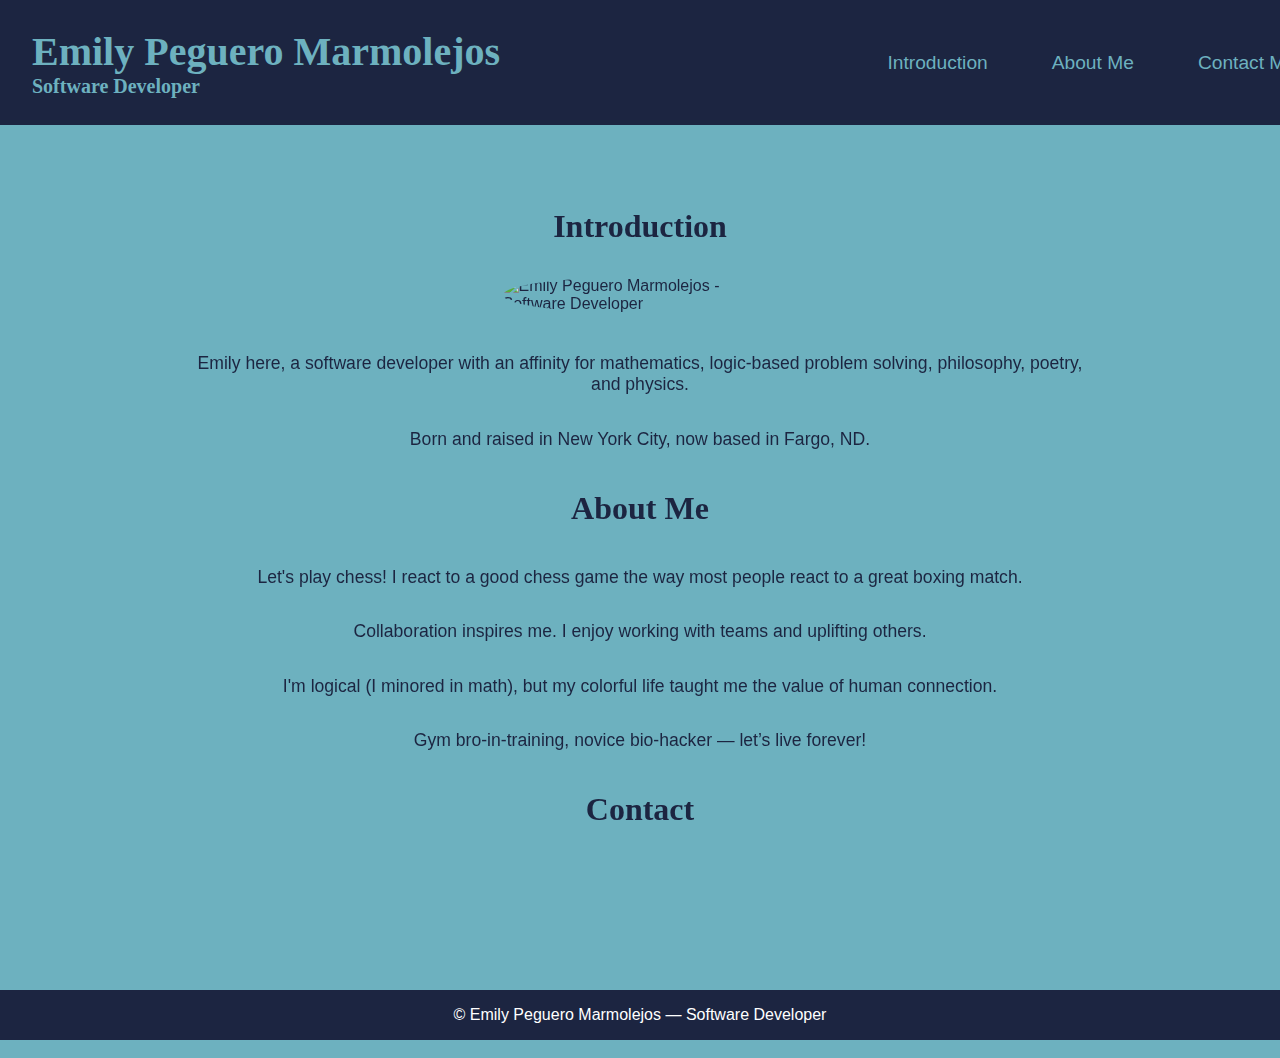
==== commit 82ab6c49: "Update index.html" ====
--- a/index.html
+++ b/index.html
@@ -4,101 +4,73 @@
   <meta charset="UTF-8" />
   <meta name="viewport" content="width=device-width, initial-scale=1.0" />
   <title>Emily the Developer</title>
-
-  <!-- Normalize CSS -->
   <link rel="stylesheet" href="https://cdnjs.cloudflare.com/ajax/libs/normalize/8.0.1/normalize.min.css" />
-
-  <!-- Google Fonts -->
-  <link href="https://fonts.googleapis.com/css2?family=Inter:wght@300;400;600&family=Playfair+Display:wght@500;700&display=swap" rel="stylesheet">
-
-  <!-- AOS Scroll Animations -->
+  <link rel="stylesheet" href="style.css" />
   <link href="https://unpkg.com/aos@2.3.1/dist/aos.css" rel="stylesheet">
-
-  <link rel="stylesheet" href="style.css" />
 </head>
 <body>
-
-<!-- Dark Mode Toggle -->
-<div id="dark-mode-toggle" class="dark-toggle">
+  <div id="dark-mode-toggle" class="dark-toggle">
   <label class="switch">
     <input type="checkbox" id="toggle-dark-mode">
     <span class="slider round"></span>
   </label>
-</div>
+  </div>
+  <header class="site-header">
+    <div class="branding">
+      <h1>Emily Peguero Marmolejos</h1>
+      <h2>Software Developer</h2>
+    </div>
+    <nav class="main-nav">
+      <ul>
+        <li><a href="#introduction">Introduction</a></li>
+        <li><a href="#about-me">About Me</a></li>
+        <li><a href="#contact-me">Contact Me</a></li>
+      </ul>
+    </nav>
+  </header>
 
-<!-- Header -->
-<header class="site-header">
-  <div class="branding">
-    <h1>Emily Peguero Marmolejos</h1>
-    <h2>Software Developer</h2>
-  </div>
-  <nav class="main-nav">
-    <ul>
-      <li><a href="#introduction">Introduction</a></li>
-      <li><a href="#about-me">About Me</a></li>
-      <li><a href="#contact-me">Contact Me</a></li>
-    </ul>
-  </nav>
-</header>
+  <main>
+    <article id="introduction" data-aos="fade-up">
+      <h3>Introduction</h3>
+      <img src="me.jpg" alt="Emily Peguero Marmolejos - Software Developer" class="circular" width="275" />
+      <p data-aos="fade-up" data-aos-delay="100">Emily here, a software developer with an affinity for mathematics, logic-based problem solving, philosophy, poetry, and physics.</p>
+      <p data-aos="fade-up" data-aos-delay="200">Born and raised in New York City, now based in Fargo, ND.</p>
+    </article>
 
-<!-- Main Content -->
-<main>
-  <article id="introduction" data-aos="fade-up">
-    <h3>Introduction</h3>
-    <img src="me.jpg" alt="Emily Peguero Marmolejos" class="circular" width="275" />
-    <p data-aos="fade-up" data-aos-delay="100">
-      Emily here, a software developer with an affinity for mathematics, logic-based problem solving, philosophy, poetry, and physics.
-    </p>
-    <p data-aos="fade-up" data-aos-delay="200">
-      Born and raised in New York City, now based in Fargo, ND.
-    </p>
-  </article>
+    <article id="about-me" data-aos="fade-up">
+      <h3>About Me</h3>
+      <p data-aos="fade-up" data-aos-delay="400">Let's play chess! I react to a good chess game the way most people react to a great boxing match.</p>
+      <p data-aos="fade-up" data-aos-delay="500">Collaboration inspires me. I enjoy working with teams and uplifting others.</p>
+      <p data-aos="fade-up" data-aos-delay="600">I'm logical (I minored in math), but my colorful life taught me the value of human connection.</p>
+      <p data-aos="fade-up" data-aos-delay="700">Gym bro-in-training, novice bio-hacker — let’s live forever!</p>
+    </article>
 
-  <article id="about-me" data-aos="fade-up">
-    <h3>About Me</h3>
-    <p>Let's play chess! I react to a good chess game the way most people react to a great boxing match.</p>
-    <p>Collaboration inspires me. I enjoy working with teams and uplifting others.</p>
-    <p>I'm logical (I minored in math), but my colorful life taught me the value of human connection.</p>
-    <p>Gym bro-in-training, novice bio-hacker — let’s live forever!</p>
-  </article>
+    <article id="contact-me" data-aos="fade-up">
+      <h3>Contact</h3>
+      <ul class="contact-list">
+        <li data-aos="fade-up" data-aos-delay="800"><a href="https://www.linkedin.com/in/peguero-marmolejos/" target="_blank">LinkedIn</a></li>
+        <li data-aos="fade-up" data-aos-delay="900"><a href="https://github.com/peguero-marmolejos" target="_blank">GitHub</a></li>
+        <li data-aos="fade-up" data-aos-delay="1000"><a href="mailto:erpegueromarmolejos@gmail.com?subject=Let’s%20Talk">Email Me</a></li>
+      </ul>
+    </article>
+  </main>
 
-  <article id="contact-me" data-aos="fade-up">
-    <h3>Contact</h3>
-    <ul class="contact-list">
-      <li><a href="https://www.linkedin.com/in/peguero-marmolejos/" target="_blank">LinkedIn</a></li>
-      <li><a href="mailto:emily@example.com">Email</a></li>
-    </ul>
-  </article>
-</main>
-
-<!-- Footer -->
-<footer>
-  <p>&copy; 2025 Emily Peguero Marmolejos</p>
-</footer>
-
-<!-- AOS Scroll Animations -->
-<script src="https://unpkg.com/aos@2.3.1/dist/aos.js"></script>
-<script>AOS.init();</script>
-
-<script>
-  const toggleDarkMode = document.getElementById('toggle-dark-mode');
-
-  // Load saved preference for dark mode
-  if (localStorage.getItem('darkMode') === 'enabled') {
-    document.body.classList.add('dark-mode');
-    toggleDarkMode.checked = true;
-  }
-
-  // Toggle dark mode when checkbox changes
-  toggleDarkMode.addEventListener('change', () => {
-    if (toggleDarkMode.checked) {
-      document.body.classList.add('dark-mode');
-      localStorage.setItem('darkMode', 'enabled');
-    } else {
-      document.body.classList.remove('dark-mode');
-      localStorage.setItem('darkMode', 'disabled');
-    }
+  <footer>
+    © Emily Peguero Marmolejos — Software Developer
+  </footer>
+  <script src="https://unpkg.com/aos@2.3.1/dist/aos.js"></script>
+  <script>
+     AOS.init({
+       duration: 800,
+       once: true
+     });
+  </script>
+  <script>
+  const toggle = document.getElementById('toggle-dark-mode');
+  toggle.addEventListener('change', () => {
+    document.body.classList.toggle('dark-mode');
   });
 </script>
+
 </body>
 </html>
--- a/style.css
+++ b/style.css
@@ -4,6 +4,8 @@
   --main-blue: #1C2541;
   --accent-blue: #6DB1BF;
   --highlight-yellow: yellow;
+  --dark-background: #0D1117;
+  --dark-text: #e6edf3;
 }
 
 body {
@@ -12,6 +14,35 @@
   background-color: var(--accent-blue);
   color: var(--main-blue);
   transition: background-color 0.3s, color 0.3s;
+}
+
+/* Dark Mode Styles */
+body.dark-mode {
+  background-color: var(--dark-background);
+  color: var(--dark-text);
+}
+
+body.dark-mode .site-header,
+body.dark-mode footer {
+  background-color: #161B22;
+  color: var(--dark-text);
+}
+
+body.dark-mode .main-nav a {
+  color: #58A6FF;
+}
+
+body.dark-mode .main-nav a:hover {
+  color: yellow;
+  border-bottom-color: yellow;
+}
+
+body.dark-mode .contact-list a {
+  color: #8ab4f8;
+}
+
+body.dark-mode .contact-list a:hover {
+  color: yellow;
 }
 
 /* Header */
@@ -120,12 +151,12 @@
   padding: 1rem 0;
 }
 
-/* Toggle */
+/* Toggle Switch Styles */
 .dark-toggle {
   position: fixed;
   top: 20px;
   right: 20px;
-  z-index: 2000;
+  z-index: 1000;
 }
 
 .switch {
@@ -170,89 +201,3 @@
 input:checked + .slider:before {
   transform: translateX(26px);
 }
-
-/* Toggle switch styling */
-.dark-toggle {
-  position: fixed;
-  top: 20px;
-  right: 20px;
-  z-index: 1000;
-}
-
-.switch {
-  position: relative;
-  display: inline-block;
-  width: 50px;
-  height: 24px;
-}
-
-.switch input {
-  display: none;
-}
-
-.slider {
-  position: absolute;
-  cursor: pointer;
-  background-color: #ccc;
-  transition: .4s;
-  border-radius: 34px;
-  top: 0; left: 0; right: 0; bottom: 0;
-}
-
-.slider:before {
-  content: "";
-  position: absolute;
-  height: 18px;
-  width: 18px;
-  left: 3px;
-  bottom: 3px;
-  background-color: white;
-  transition: .4s;
-  border-radius: 50%;
-}
-
-input:checked + .slider {
-  background-color: #2196F3;
-}
-
-input:checked + .slider:before {
-  transform: translateX(26px);
-}
-
-/* Dark Mode Styles */
-body.dark-mode {
-  background-color: #0D1117;
-  color: #e6edf3;
-}
-
-body.dark-mode .site-header,
-body.dark-mode footer {
-  background-color: #161B22;
-  color: #e6edf3;
-}
-
-body.dark-mode .main-nav a {
-  color: #58A6FF;
-}
-
-body.dark-mode .main-nav a:hover {
-  color: yellow;
-  border-bottom-color: yellow;
-}
-
-body.dark-mode .contact-list a {
-  color: #8ab4f8;
-}
-
-body.dark-mode .contact-list a:hover {
-  color: yellow;
-}
-
-body.dark-mode .slider {
-  background-color: #555;
-}
-
-body.dark-mode .slider:before {
-  background-color: white;
-}
-
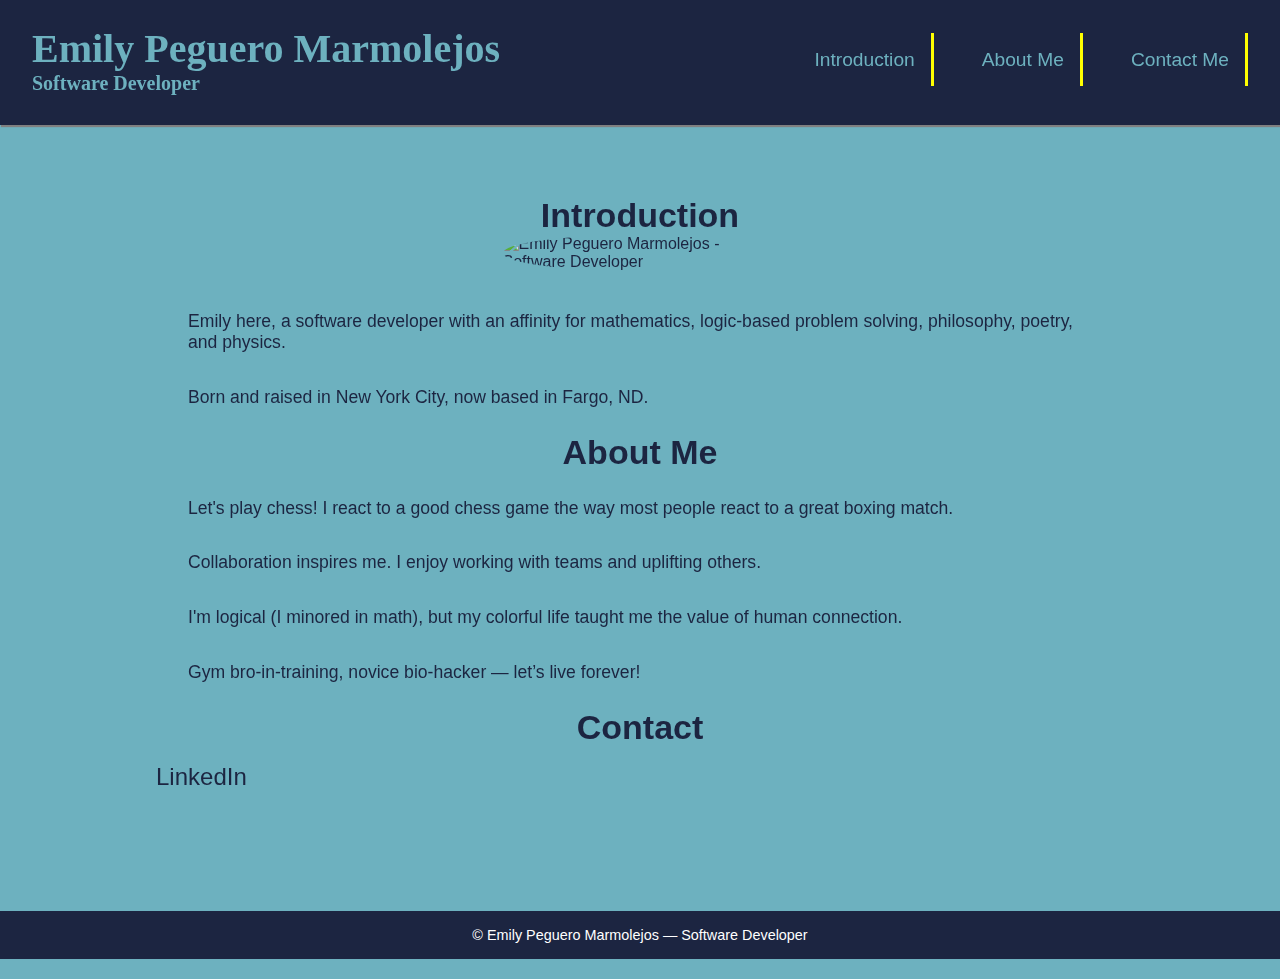
==== commit 0f89db57: "Update index.html" ====
--- a/index.html
+++ b/index.html
@@ -7,6 +7,7 @@
   <link rel="stylesheet" href="https://cdnjs.cloudflare.com/ajax/libs/normalize/8.0.1/normalize.min.css" />
   <link rel="stylesheet" href="style.css" />
   <link href="https://unpkg.com/aos@2.3.1/dist/aos.css" rel="stylesheet">
+  <link href="https://fonts.googleapis.com/css2?family=Inter:wght@300;400;600&family=Playfair+Display:wght@500;700&display=swap" rel="stylesheet">
 </head>
 <body>
   <div id="dark-mode-toggle" class="dark-toggle">
--- a/style.css
+++ b/style.css
@@ -1,48 +1,20 @@
 :root {
-  --font-body: 'Inter', sans-serif;
-  --font-heading: 'Playfair Display', serif;
   --main-blue: #1C2541;
   --accent-blue: #6DB1BF;
   --highlight-yellow: yellow;
-  --dark-background: #0D1117;
-  --dark-text: #e6edf3;
+  --font-body: 'Lucida Sans Unicode', 'Lucida Grande', sans-serif;
+  --font-heading: 'Didot', 'Didot LT STD', 'Hoefler Text', 'Garamond', serif;
+}
+
+* {
+  box-sizing: border-box;
 }
 
 body {
   margin: 0;
+  background-color: var(--accent-blue);
   font-family: var(--font-body);
-  background-color: var(--accent-blue);
   color: var(--main-blue);
-  transition: background-color 0.3s, color 0.3s;
-}
-
-/* Dark Mode Styles */
-body.dark-mode {
-  background-color: var(--dark-background);
-  color: var(--dark-text);
-}
-
-body.dark-mode .site-header,
-body.dark-mode footer {
-  background-color: #161B22;
-  color: var(--dark-text);
-}
-
-body.dark-mode .main-nav a {
-  color: #58A6FF;
-}
-
-body.dark-mode .main-nav a:hover {
-  color: yellow;
-  border-bottom-color: yellow;
-}
-
-body.dark-mode .contact-list a {
-  color: #8ab4f8;
-}
-
-body.dark-mode .contact-list a:hover {
-  color: yellow;
 }
 
 /* Header */
@@ -51,7 +23,9 @@
   top: 0;
   width: 100%;
   height: 125px;
-  background-color: var(--main-blue);
+  background: var(--main-blue) url("uni.gif") repeat;
+  border-bottom: 5px solid var(--main-blue);
+  box-shadow: 1px 2px 1px grey;
   display: flex;
   justify-content: space-between;
   align-items: center;
@@ -61,9 +35,9 @@
 
 .branding h1,
 .branding h2 {
+  margin: 0;
   color: var(--accent-blue);
   font-family: var(--font-heading);
-  margin: 0;
 }
 
 .branding h1 {
@@ -72,6 +46,17 @@
 
 .branding h2 {
   font-size: 1.25rem;
+}
+
+.branding:hover h1,
+.branding:hover h2 {
+  color: white;
+}
+article h3 {
+  text-align: center;
+  margin: 0 auto;
+  font-family: 'Lucida Sans Unicode', 'Lucida Grande', sans-serif;
+  font-size: 34px;
 }
 
 /* Navigation */
@@ -79,109 +64,131 @@
   display: flex;
   gap: 2rem;
   list-style: none;
+  padding: 0;
   margin: 0;
-  padding: 0;
 }
 
 .main-nav a {
   text-decoration: none;
   color: var(--accent-blue);
+  padding: 1rem;
   font-size: 1.2rem;
-  padding: 1rem;
-  transition: all 0.3s ease;
-  border-bottom: 2px solid transparent;
+  border-right: 3px solid var(--highlight-yellow);
+  transition: background-color 0.3s ease, color 0.3s ease;
 }
 
 .main-nav a:hover {
-  font-size: 1.4rem;
+  background-color: var(--main-blue);
   color: var(--highlight-yellow);
-  border-bottom: 2px solid var(--highlight-yellow);
-}
-
+  opacity: 0.7;
+}
+
+/* Main Content */
 main {
   max-width: 1000px;
   margin: 160px auto 0 auto;
   padding: 1rem;
 }
 
-article h3 {
-  font-family: var(--font-heading);
+section {
+  margin-bottom: 3rem;
+  text-align: center;
+}
+
+h3 {
   font-size: 2rem;
-  text-align: center;
-}
-
+}
+
+p {
+  font-size: 1.1rem;
+  padding: 0.5rem 2rem;
+}
+
+/* Image */
 .circular {
   display: block;
-  margin: 2rem auto;
+  margin: 0 auto 2rem auto;
   border-radius: 50%;
 }
 
-p {
-  font-size: 1.1rem;
-  padding: 0.5rem 50px;
-  text-align: center;
-}
-
+/* Contact Section */
 .contact-list {
   list-style: none;
-  text-align: center;
   padding: 0;
 }
 
 .contact-list li {
   margin: 1rem 0;
+  font-size: 1.5rem;
 }
 
 .contact-list a {
   text-decoration: none;
-  font-size: 1.2rem;
   color: var(--main-blue);
-  transition: all 0.3s ease;
+  transition: font-size 0.2s ease;
 }
 
 .contact-list a:hover {
-  font-size: 1.5rem;
-  color: var(--highlight-yellow);
-}
-
+  font-size: 2rem;
+}
+
+/* Footer */
 footer {
   background-color: var(--main-blue);
   color: white;
   text-align: center;
   padding: 1rem 0;
-}
-
-/* Toggle Switch Styles */
+  font-size: 0.9rem;
+}
+
+/* Responsive Design */
+@media screen and (max-width: 768px) {
+  .site-header {
+    flex-direction: column;
+    height: auto;
+    text-align: center;
+    padding: 1rem;
+  }
+
+  .main-nav ul {
+    flex-direction: column;
+    gap: 1rem;
+  }
+
+  main {
+    margin-top: 220px;
+    padding: 1rem;
+  }
+
+  .branding h1 {
+    font-size: 2rem;
+  }
+
+  .branding h2 {
+    font-size: 1rem;
+  }
+  /* Toggle switch styling */
 .dark-toggle {
   position: fixed;
   top: 20px;
   right: 20px;
   z-index: 1000;
 }
-
 .switch {
   position: relative;
   display: inline-block;
   width: 50px;
   height: 24px;
 }
-
-.switch input {
-  display: none;
-}
-
+.switch input { display: none; }
 .slider {
   position: absolute;
   cursor: pointer;
   background-color: #ccc;
   transition: .4s;
   border-radius: 34px;
-  top: 0;
-  left: 0;
-  right: 0;
-  bottom: 0;
-}
-
+  top: 0; left: 0; right: 0; bottom: 0;
+}
 .slider:before {
   content: "";
   position: absolute;
@@ -193,11 +200,30 @@
   transition: .4s;
   border-radius: 50%;
 }
-
 input:checked + .slider {
   background-color: #2196F3;
 }
-
 input:checked + .slider:before {
   transform: translateX(26px);
 }
+
+/* Dark mode */
+body.dark-mode {
+  background-color: #0D1117;
+  color: #e6edf3;
+}
+body.dark-mode header,
+body.dark-mode footer {
+  background-color: #161B22;
+  color: #e6edf3;
+}
+body.dark-mode nav a {
+  color: #58A6FF;
+}
+body.dark-mode nav a:hover {
+  background-color: #30363D;
+  color: #fff;
+}
+body.dark-mode #about-me {
+  background-color: #161B22;
+}
